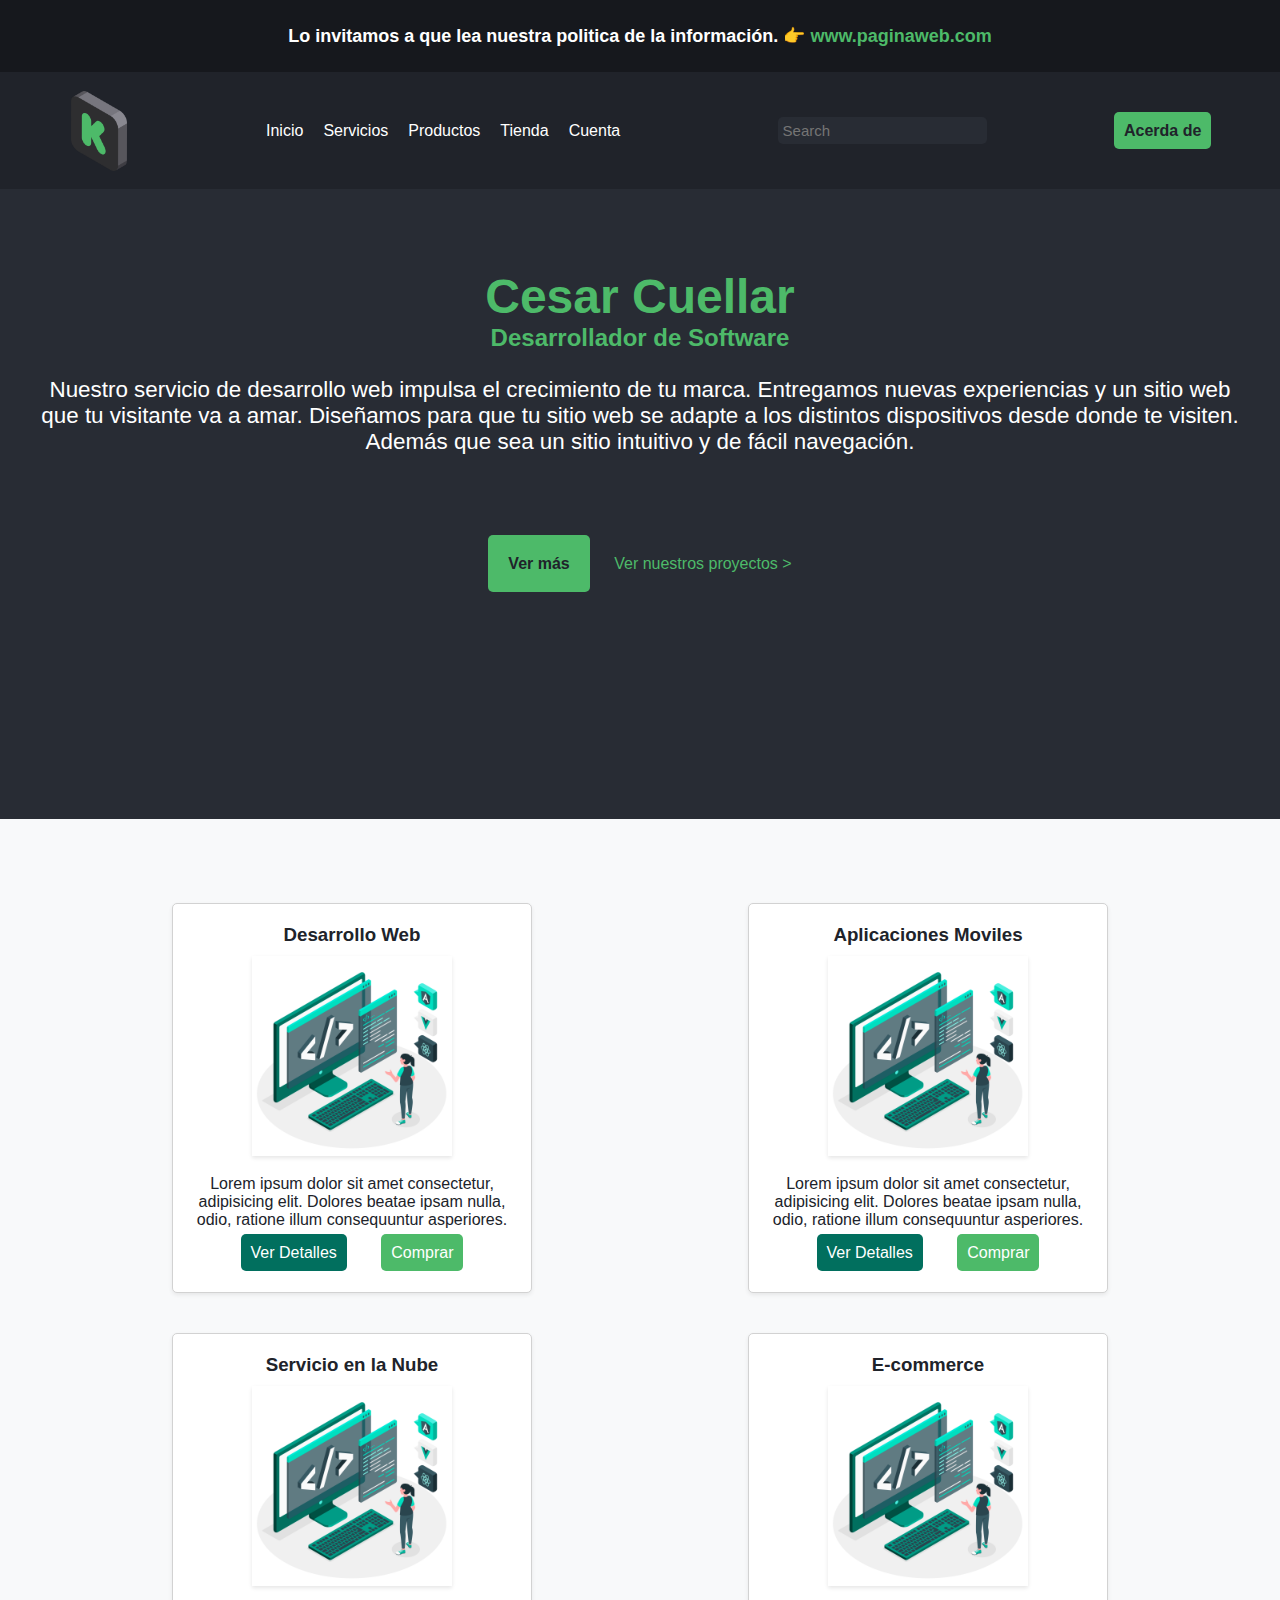
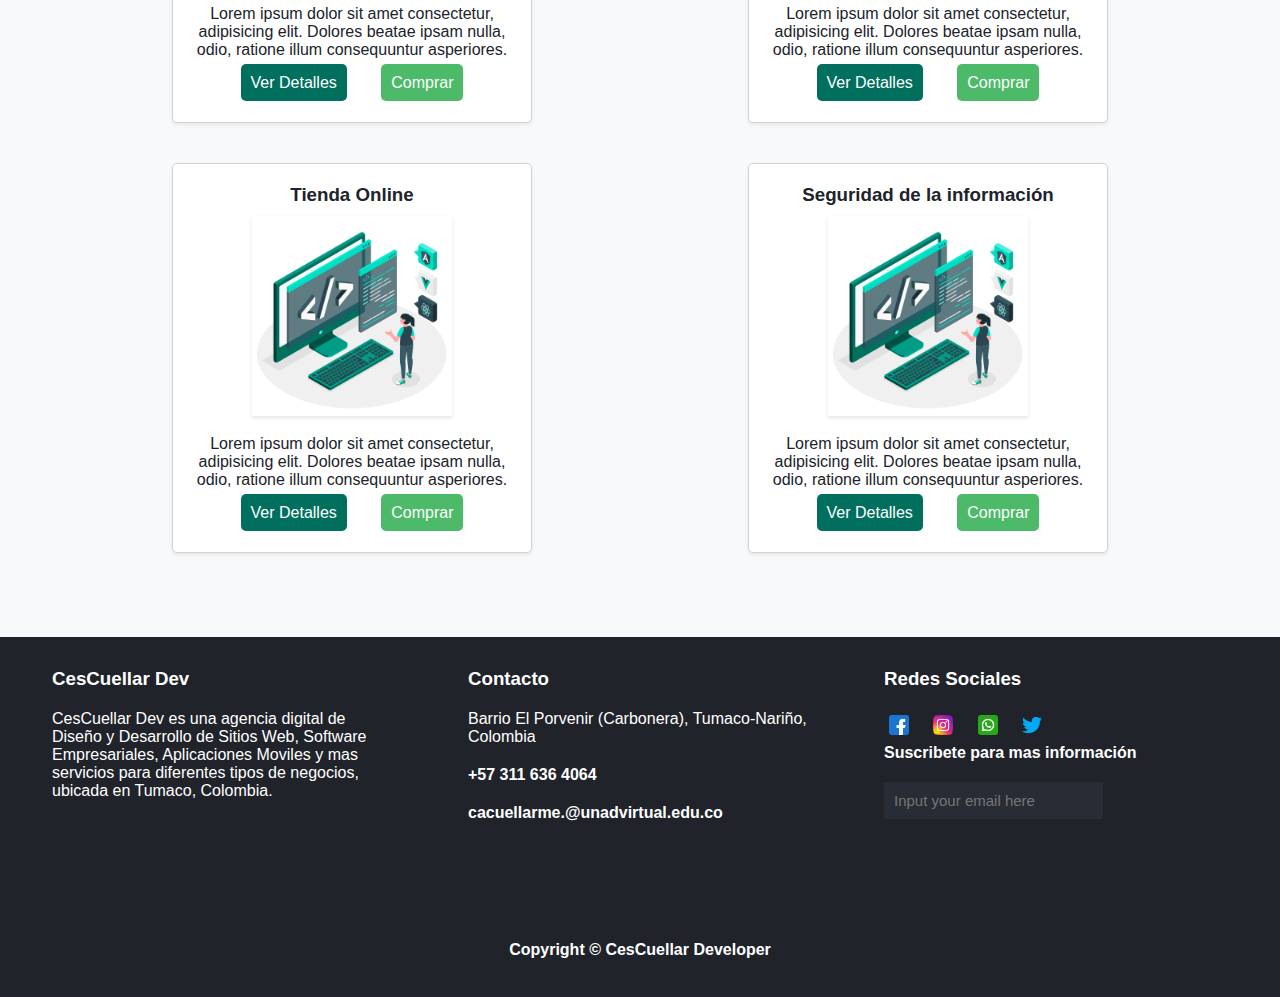
==== index.html @ 8eb55641 "dsfs" ====
<!DOCTYPE html>
<html lang="es">
<head>
    <meta charset="UTF-8">
    <meta http-equiv="X-UA-Compatible" content="IE=edge">
    <meta name="viewport" content="width=device-width, initial-scale=1.0">
    <meta property="og:type" content="article">
    <meta property="og:title" content="Portafolio | Cesar Cuellar">
    <meta property="og:url" content="https://cacuellarme.github.io/">
    <meta property="og:image" content="https://raw.githubusercontent.com/cacuellarme/cacuellarme.github.io/main/opengra.jpg">
    <meta property="og:description" content="Portafolio personal de Cesar Cuellar para mostrar sus conocimientos de Desarrollo Web">
    <link rel="stylesheet" href="estilos.css">
    <link class="favicon" rel="shortcut icon" href="favicon.ico" type="image/x-icon">
    <link rel="preconnect" href="https://fonts.googleapis.com">
    <link rel="preconnect" href="https://fonts.gstatic.com" crossorigin>
    <link href="https://fonts.googleapis.com/css2?family=Montserrat:wght@500&display=swap" rel="stylesheet">
    <title>Cesar Cuellar</title>
</head>
<body>
    <div class="superior">
        <span class="enlace">Lo invitamos a que lea nuestra politica de la información.
        👉 <strong>www.paginaweb.com</strong></span>
    </div>
    <div class="cabezera">
        <img class="logo" src="pedal-de-arranque.png" alt="logo">
        <nav>
            <ul class="lista">
                <li class="item"><a href="">Inicio</a></li>
                <li class="item"><a href="">Servicios</a></li>
                <li class="item"><a href="">Productos</a></li>
                <li class="item"><a href="">Tienda</a></li>
                <li class="item"><a href="">Cuenta</a></li>
            </ul>
        </nav>
        <input type="search" name="buscar" id="buscar" class="buscar" placeholder="Search">
        <div class="item2">
            <a class="contacto" href="#">Acerda de</a>
        </div>
        <img src="bars-solid.svg" class="hambu" id="hambuid">
    </div>
    <div class="header">
        <h1 class="titulo">Cesar Cuellar</h1>
        <h2 class="subtitulo">Desarrollador de Software</h2>
        <p class="parrafo">Nuestro servicio de desarrollo web impulsa el crecimiento de tu marca. Entregamos nuevas experiencias y un sitio web que
        tu visitante va a amar. Diseñamos para que tu sitio web se adapte a los distintos dispositivos desde donde te visiten.
        Además que sea un sitio intuitivo y de fácil navegación.</p>
        <a class="a1" href="#">Ver más</a>
        <a class="a2" href="#">Ver nuestros proyectos ></a>
    </div>
    <div class="caja">
        <div class="tarjeta">
            <h3>Desarrollo Web</h3>
            <img src="3094293.jpg" alt="">
            <p>Lorem ipsum dolor sit amet consectetur, adipisicing elit. Dolores beatae ipsam nulla, odio, ratione illum consequuntur asperiores.</p>
            <a class="p1" href="#">Ver Detalles</a>
            <a class="p2" href="#">Comprar</a>
        </div>
        <div class="tarjeta">
            <h3>Aplicaciones Moviles</h3>
            <img src="3094293.jpg" alt="">
            <p>Lorem ipsum dolor sit amet consectetur, adipisicing elit. Dolores beatae ipsam nulla, odio, ratione illum consequuntur asperiores.</p>
            <a class="p1" href="#">Ver Detalles</a>
            <a class="p2" href="#">Comprar</a>
        </div>
        <div class="tarjeta">
            <h3>Servicio en la Nube</h3>
            <img src="3094293.jpg" alt="">
            <p>Lorem ipsum dolor sit amet consectetur, adipisicing elit. Dolores beatae ipsam nulla, odio, ratione illum consequuntur asperiores.</p>
            <a class="p1" href="#">Ver Detalles</a>
            <a class="p2" href="#">Comprar</a>
        </div>
        <div class="tarjeta">
            <h3>E-commerce</h3>
            <img src="3094293.jpg" alt="">
            <p>Lorem ipsum dolor sit amet consectetur, adipisicing elit. Dolores beatae ipsam nulla, odio, ratione illum consequuntur asperiores.</p>
            <a class="p1" href="#">Ver Detalles</a>
            <a class="p2" href="#">Comprar</a>
        </div>
        <div class="tarjeta">
            <h3>Tienda Online</h3>
            <img src="3094293.jpg" alt="">
            <p>Lorem ipsum dolor sit amet consectetur, adipisicing elit. Dolores beatae ipsam nulla, odio, ratione illum consequuntur asperiores.</p>
            <a class="p1" href="#">Ver Detalles</a>
            <a class="p2" href="#">Comprar</a>
        </div>
        <div class="tarjeta">
            <h3>Seguridad de la información</h3>
            <img src="3094293.jpg" alt="">
            <p>Lorem ipsum dolor sit amet consectetur, adipisicing elit. Dolores beatae ipsam nulla, odio, ratione illum consequuntur asperiores.</p>
            <a class="p1" href="#">Ver Detalles</a>
            <a class="p2" href="#">Comprar</a>
        </div>
    </div>
    <div class="piedepagina">
        <footer>
            <div class="footer1">
                <h3>CesCuellar Dev</h3>
                <span class="span-footer">CesCuellar Dev es una agencia digital de Diseño y Desarrollo de Sitios Web, Software Empresariales, Aplicaciones Moviles y mas servicios para diferentes tipos de negocios, ubicada en Tumaco, Colombia.</span>
            </div>
            <div class="footer2">
                <h3>Contacto</h3>
                <span class="span-footer">Barrio El Porvenir (Carbonera), Tumaco-Nariño, Colombia</span>
                <h4>+57 311 636 4064</h4>
                <h4>cacuellarme.@unadvirtual.edu.co</h4>
            </div>
            <div class="footer3">
                <h3>Redes Sociales</h3>
                <a href="#"><img src="facebook.png" alt="facebook" class="icono"></a>
                <a href="#"><img src="instagram.png" alt="instagram" class="icono"></a>
                <a href="#"><img src="whatsapp.png" alt="whatsapp" class="icono"></a>
                <a href="#"><img src="gorjeo.png" alt="twitter" class="icono"></a>
                <h4>Suscribete para mas información</h4>
                <input type="email" name="enviar" id="enviar" class="enviar" placeholder="Input your email here">
            </div>
            <div class="footer4">
                <h4>Copyright &copy CesCuellar Developer</h4>
            </div>
        </footer>
    </div>
    <script src="javascript.js"></script>
</body>
</html>
---- estilos.css ----
*{
    box-sizing: border-box;
    margin: 0;
    padding: 0;
    font-family: 'Roboto', sans-serif;
}

body{
    background-color: #f8f9fa;
    overflow-x: hidden;
}


.superior{
    height: 8vh;
    background-color: #16181d;
    color: #fff;
    font-weight: bold;
    font-size: 18px;
    display: flex;
    justify-content: center;
    align-items: center;
    text-align: center;
}

span > strong{
    color: #4dba69;
}

.enlace{
    color: #fff;
    cursor: pointer;
}

.cabezera{
    display: flex;
    justify-content: space-around;
    align-items: center;
    background-color: #20232a;
    height: 13vh;
}

.logo{
    width: 80px;
    height: 80px;
    cursor: pointer;
}

.lista{
    display: flex;
    list-style: none;
}

.item a{
    text-decoration: none;
    padding: 10px;
    font-size: 1rem;
    color: #fff;
    transition: all .3s ease-in-out;
}

.item a:hover{
    background-color: #4dba69;
    color: #20232a;
    border-radius: 5px;
}


.item2 a{
    text-decoration: none;
    font-size: 1rem;
    font-weight: bold;
    color: #20232a;
    padding: 10px;
    margin: 10px;
    background-color: #4dba69;
    border-radius: 5px;
}

.item2 a:hover{
    background-color: #fff;
    transition: all .3s ease-in-out;
}

.buscar{
    padding: 5px;
    border-radius: 5px;
    background-color: #282c34;
    border-style: none;
    color: #fff;
    font-size: 15px;
    margin-left: 30px;
}


.header{
    text-align: center;
    height: 70vh;
    background-color: #282c34;
    padding: 80px 20px;
}

.titulo{
    
    font-size: 3rem;
    color: #4dba69;
}

.subtitulo{
    color: #4dba69;
}

.parrafo{
    margin-top: 25px;
    font-size: 1.4rem;
    color: #fff;
    margin-bottom: 100px;
    padding: 0 20px;
}

.a1{
    color: #20232a;
    text-decoration: none;
    font-size: 1rem;
    padding: 20px;
    margin: 10px;
    background-color: #4dba69;
    font-weight: bold;
    border-radius: 5px;
}

.a2{
    color: #4dba69;
    text-decoration: none;
    font-size: 1rem;
    margin: 10px;
}

.a1:hover{
    background-color: #fff;
    transition: all .3s ease-in-out;
}

.a2:hover{
    color: #fff;
    transition: all .3s ease-in-out;
}

.caja{
    margin: 5%;
    display: flex;
    justify-content: space-around;
    flex-wrap: wrap;
}

.tarjeta{
    width: 360px;
    height: 390px;
    border: 1px solid #d2d2d2;    
    margin: 20px;
    background-color: #fff;
    border-radius: 5px;
    box-shadow: 0 .125rem .25rem rgba(0,0,0,.075);
    text-align: center;
}

.tarjeta h3{
    margin-top: 20px;
    margin-bottom: 10px;
    text-align: center;
    color: #20232a;
}

.tarjeta img{
    width: 200px;
    height: 200px;
    box-shadow: 0 .125rem .25rem rgba(0,0,0,.1);
    transition: all .3s ease-in-out;
}

.tarjeta img:hover{
    transform: scale3d(1.1, 1.1, 1.1);
    
    
}
.tarjeta p{
    color: #20232a;
    margin: 15px;
}

.tarjeta .p1{
    margin: 15px;
    text-decoration: none;
    padding: 10px;
    background-color: #016f5e;
    color: #16181d;
    color: #fff;
    border-radius: 5px;
}


.tarjeta .p2{
    margin: 15px;
    text-decoration: none;
    padding: 10px;
    background-color: #4dba69;
    color: #16181d;
    border-radius: 5px;
    color: #fff;
}

.piedepagina footer{
    width: 100vw;
    height: 40vh;
    background-color: #20232a;
    display: flex;
    justify-content: space-evenly;
    align-items: center;
    flex-wrap: wrap;
    color: #fff;
    
}

/*//////////////////***/

.footer1, .footer2, .footer3{
    width: 30vw;
    height: 30vh;
}

.footer1, .footer2{
    display: flex;
    flex-direction: column;
    gap: 20px 0;
    padding: 20px;
}

.footer3{
    padding: 20px;
}

.footer3 *{
    margin: 0 10px 20px 0;
}


.footer4{
    width: 100vw;
    height: 5vh;
    text-align: center;
}

/*///////////////// ***/



/*/////////////// */




.footer3  .icono{
    width: 20px;
    height: 20px;
    margin: 5px;
}

.enviar{
    padding: 10px;
    background-color:#282c34;
    font-size: 15px;
    border-style: none;
    color: lightgrey;
}



.hambu{
    width: 20px;
    height: auto;
    display: none;
    cursor: pointer;
    
}


@media screen and (max-width:875px) {
    .hambu{
        display: block;
        margin-right: 10px;
        filter: invert(1);
    }

    .lista{
        left: 0;
        top: 21vh;
        width: 100vw;
        height: 70%;
        background: #fafafa10;
        
        backdrop-filter: blur(10px);
        position: absolute;
        display: flex;
        flex-direction: column;
        justify-content: space-around;
        align-items: center;
        border-radius: 0 0 10px 0;
        transition: transform 0.3s;
        transform: translateX(-100vw);
               
    }

    
    .cambio{
        transform: translateX(0);
    }


    .contacto{
        display: none;
    }

}









@media screen and (max-width:870px) {
    .piedepagina footer{
        width: 100vw;
        height: auto;
        display: flex;
        flex-direction: column;
        gap: 10px 0;
        padding: 20px 0;
    }

    .footer1, .footer2, .footer3{
        width: 60vw;
        height: 30vh;
        
    }

}




@media screen and (max-width:360px) {

    .tarjeta{
        width: 360px;
        height: 410px;
        border: 1px solid #d2d2d2;    
        margin: 20px;
        background-color: #fff;
        border-radius: 5px;
        box-shadow: 0 .125rem .25rem rgba(0,0,0,.075);
        text-align: center;
    }

    .tarjeta p{
        color: #20232a;
        margin: 15px;
        font-size: .9rem;
    }

    .span-footer{
        font-size: .9rem;
    }

    

}
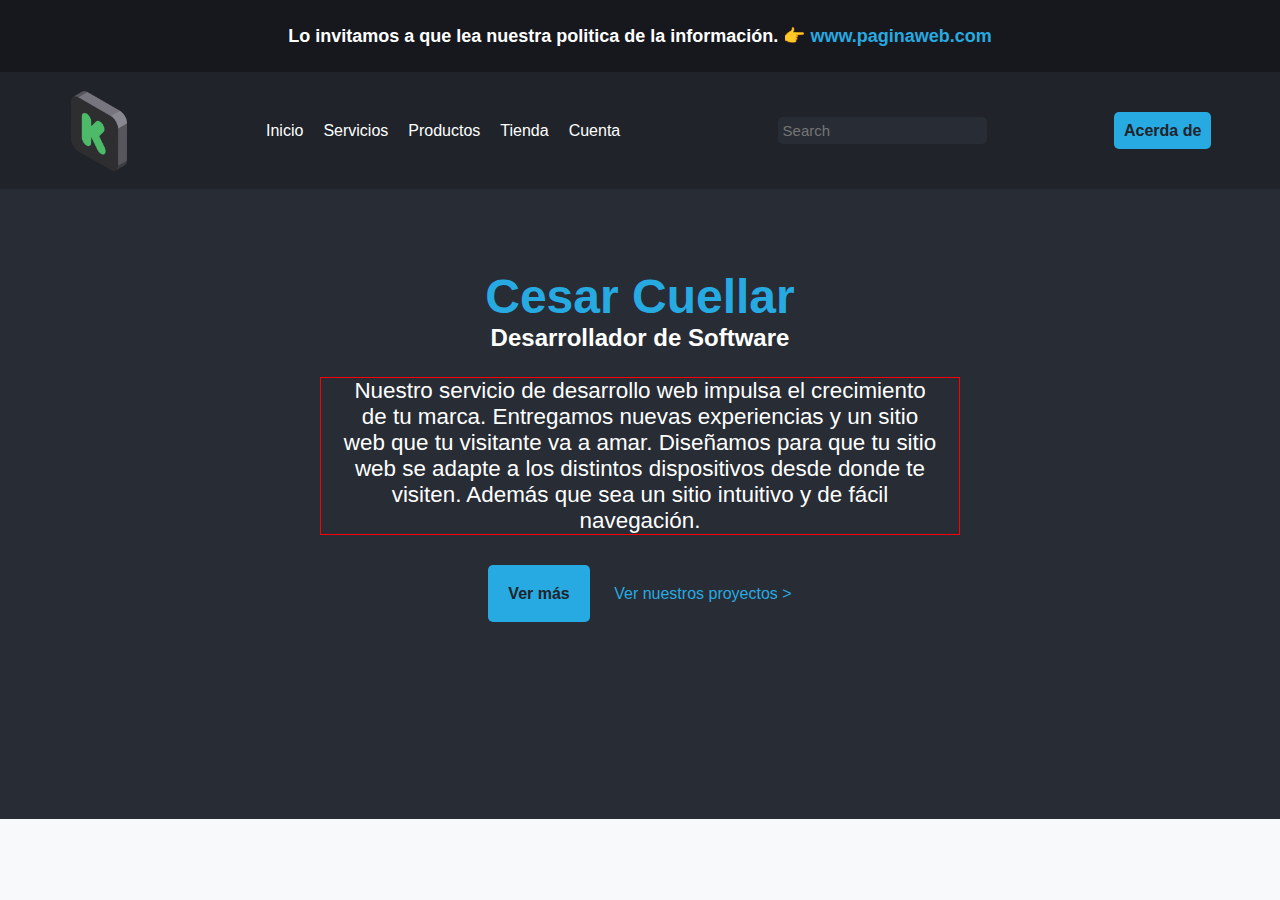
==== commit 4024fb88: "sdsdf" ====
--- a/index.html
+++ b/index.html
@@ -47,76 +47,7 @@
         <a class="a1" href="#">Ver más</a>
         <a class="a2" href="#">Ver nuestros proyectos ></a>
     </div>
-    <div class="caja">
-        <div class="tarjeta">
-            <h3>Desarrollo Web</h3>
-            <img src="3094293.jpg" alt="">
-            <p>Lorem ipsum dolor sit amet consectetur, adipisicing elit. Dolores beatae ipsam nulla, odio, ratione illum consequuntur asperiores.</p>
-            <a class="p1" href="#">Ver Detalles</a>
-            <a class="p2" href="#">Comprar</a>
-        </div>
-        <div class="tarjeta">
-            <h3>Aplicaciones Moviles</h3>
-            <img src="3094293.jpg" alt="">
-            <p>Lorem ipsum dolor sit amet consectetur, adipisicing elit. Dolores beatae ipsam nulla, odio, ratione illum consequuntur asperiores.</p>
-            <a class="p1" href="#">Ver Detalles</a>
-            <a class="p2" href="#">Comprar</a>
-        </div>
-        <div class="tarjeta">
-            <h3>Servicio en la Nube</h3>
-            <img src="3094293.jpg" alt="">
-            <p>Lorem ipsum dolor sit amet consectetur, adipisicing elit. Dolores beatae ipsam nulla, odio, ratione illum consequuntur asperiores.</p>
-            <a class="p1" href="#">Ver Detalles</a>
-            <a class="p2" href="#">Comprar</a>
-        </div>
-        <div class="tarjeta">
-            <h3>E-commerce</h3>
-            <img src="3094293.jpg" alt="">
-            <p>Lorem ipsum dolor sit amet consectetur, adipisicing elit. Dolores beatae ipsam nulla, odio, ratione illum consequuntur asperiores.</p>
-            <a class="p1" href="#">Ver Detalles</a>
-            <a class="p2" href="#">Comprar</a>
-        </div>
-        <div class="tarjeta">
-            <h3>Tienda Online</h3>
-            <img src="3094293.jpg" alt="">
-            <p>Lorem ipsum dolor sit amet consectetur, adipisicing elit. Dolores beatae ipsam nulla, odio, ratione illum consequuntur asperiores.</p>
-            <a class="p1" href="#">Ver Detalles</a>
-            <a class="p2" href="#">Comprar</a>
-        </div>
-        <div class="tarjeta">
-            <h3>Seguridad de la información</h3>
-            <img src="3094293.jpg" alt="">
-            <p>Lorem ipsum dolor sit amet consectetur, adipisicing elit. Dolores beatae ipsam nulla, odio, ratione illum consequuntur asperiores.</p>
-            <a class="p1" href="#">Ver Detalles</a>
-            <a class="p2" href="#">Comprar</a>
-        </div>
-    </div>
-    <div class="piedepagina">
-        <footer>
-            <div class="footer1">
-                <h3>CesCuellar Dev</h3>
-                <span class="span-footer">CesCuellar Dev es una agencia digital de Diseño y Desarrollo de Sitios Web, Software Empresariales, Aplicaciones Moviles y mas servicios para diferentes tipos de negocios, ubicada en Tumaco, Colombia.</span>
-            </div>
-            <div class="footer2">
-                <h3>Contacto</h3>
-                <span class="span-footer">Barrio El Porvenir (Carbonera), Tumaco-Nariño, Colombia</span>
-                <h4>+57 311 636 4064</h4>
-                <h4>cacuellarme.@unadvirtual.edu.co</h4>
-            </div>
-            <div class="footer3">
-                <h3>Redes Sociales</h3>
-                <a href="#"><img src="facebook.png" alt="facebook" class="icono"></a>
-                <a href="#"><img src="instagram.png" alt="instagram" class="icono"></a>
-                <a href="#"><img src="whatsapp.png" alt="whatsapp" class="icono"></a>
-                <a href="#"><img src="gorjeo.png" alt="twitter" class="icono"></a>
-                <h4>Suscribete para mas información</h4>
-                <input type="email" name="enviar" id="enviar" class="enviar" placeholder="Input your email here">
-            </div>
-            <div class="footer4">
-                <h4>Copyright &copy CesCuellar Developer</h4>
-            </div>
-        </footer>
-    </div>
+    
     <script src="javascript.js"></script>
 </body>
 </html>
--- a/estilos.css
+++ b/estilos.css
@@ -24,7 +24,7 @@
 }
 
 span > strong{
-    color: #4dba69;
+    color: #27aae1;
 }
 
 .enlace{
@@ -60,7 +60,7 @@
 }
 
 .item a:hover{
-    background-color: #4dba69;
+    background-color: #27aae1;
     color: #20232a;
     border-radius: 5px;
 }
@@ -73,7 +73,7 @@
     color: #20232a;
     padding: 10px;
     margin: 10px;
-    background-color: #4dba69;
+    background-color: #27aae1;
     border-radius: 5px;
 }
 
@@ -103,19 +103,19 @@
 .titulo{
     
     font-size: 3rem;
-    color: #4dba69;
+    color: #27aae1;
 }
 
 .subtitulo{
-    color: #4dba69;
+    color: #fff;
 }
 
 .parrafo{
-    margin-top: 25px;
+    margin: 25px 300px 50px 300px;
     font-size: 1.4rem;
     color: #fff;
-    margin-bottom: 100px;
     padding: 0 20px;
+    border: 1px solid red;
 }
 
 .a1{
@@ -124,13 +124,13 @@
     font-size: 1rem;
     padding: 20px;
     margin: 10px;
-    background-color: #4dba69;
+    background-color: #27aae1;
     font-weight: bold;
     border-radius: 5px;
 }
 
 .a2{
-    color: #4dba69;
+    color: #27aae1;
     text-decoration: none;
     font-size: 1rem;
     margin: 10px;
@@ -192,7 +192,7 @@
     margin: 15px;
     text-decoration: none;
     padding: 10px;
-    background-color: #016f5e;
+    background-color: #1a769e;
     color: #16181d;
     color: #fff;
     border-radius: 5px;
@@ -203,7 +203,7 @@
     margin: 15px;
     text-decoration: none;
     padding: 10px;
-    background-color: #4dba69;
+    background-color: #27aae1;
     color: #16181d;
     border-radius: 5px;
     color: #fff;
@@ -320,6 +320,13 @@
         display: none;
     }
 
+    .header{
+        text-align: center;
+        height: 100vh;
+        background-color: #282c34;
+        padding: 80px 20px;
+    }
+
 }
 
 
@@ -346,12 +353,16 @@
         
     }
 
-}
-
-
-
-
-@media screen and (max-width:360px) {
+    .parrafo{
+        font-size: 1rem;
+    }
+
+}
+
+
+
+
+@media screen and (max-width:678px) {
 
     .tarjeta{
         width: 360px;
@@ -374,8 +385,23 @@
         font-size: .9rem;
     }
 
-    
-
-}
-
-
+    .parrafo{
+        font-size: .9rem;
+        margin-top: 25px;
+        color: #fff;
+        margin-bottom: 100px;
+        padding: 0 20px;
+    }
+
+    .header{
+        text-align: center;
+        height: 100vh;
+        background-color: #282c34;
+        padding: 80px 20px;
+    }
+
+    
+
+}
+
+
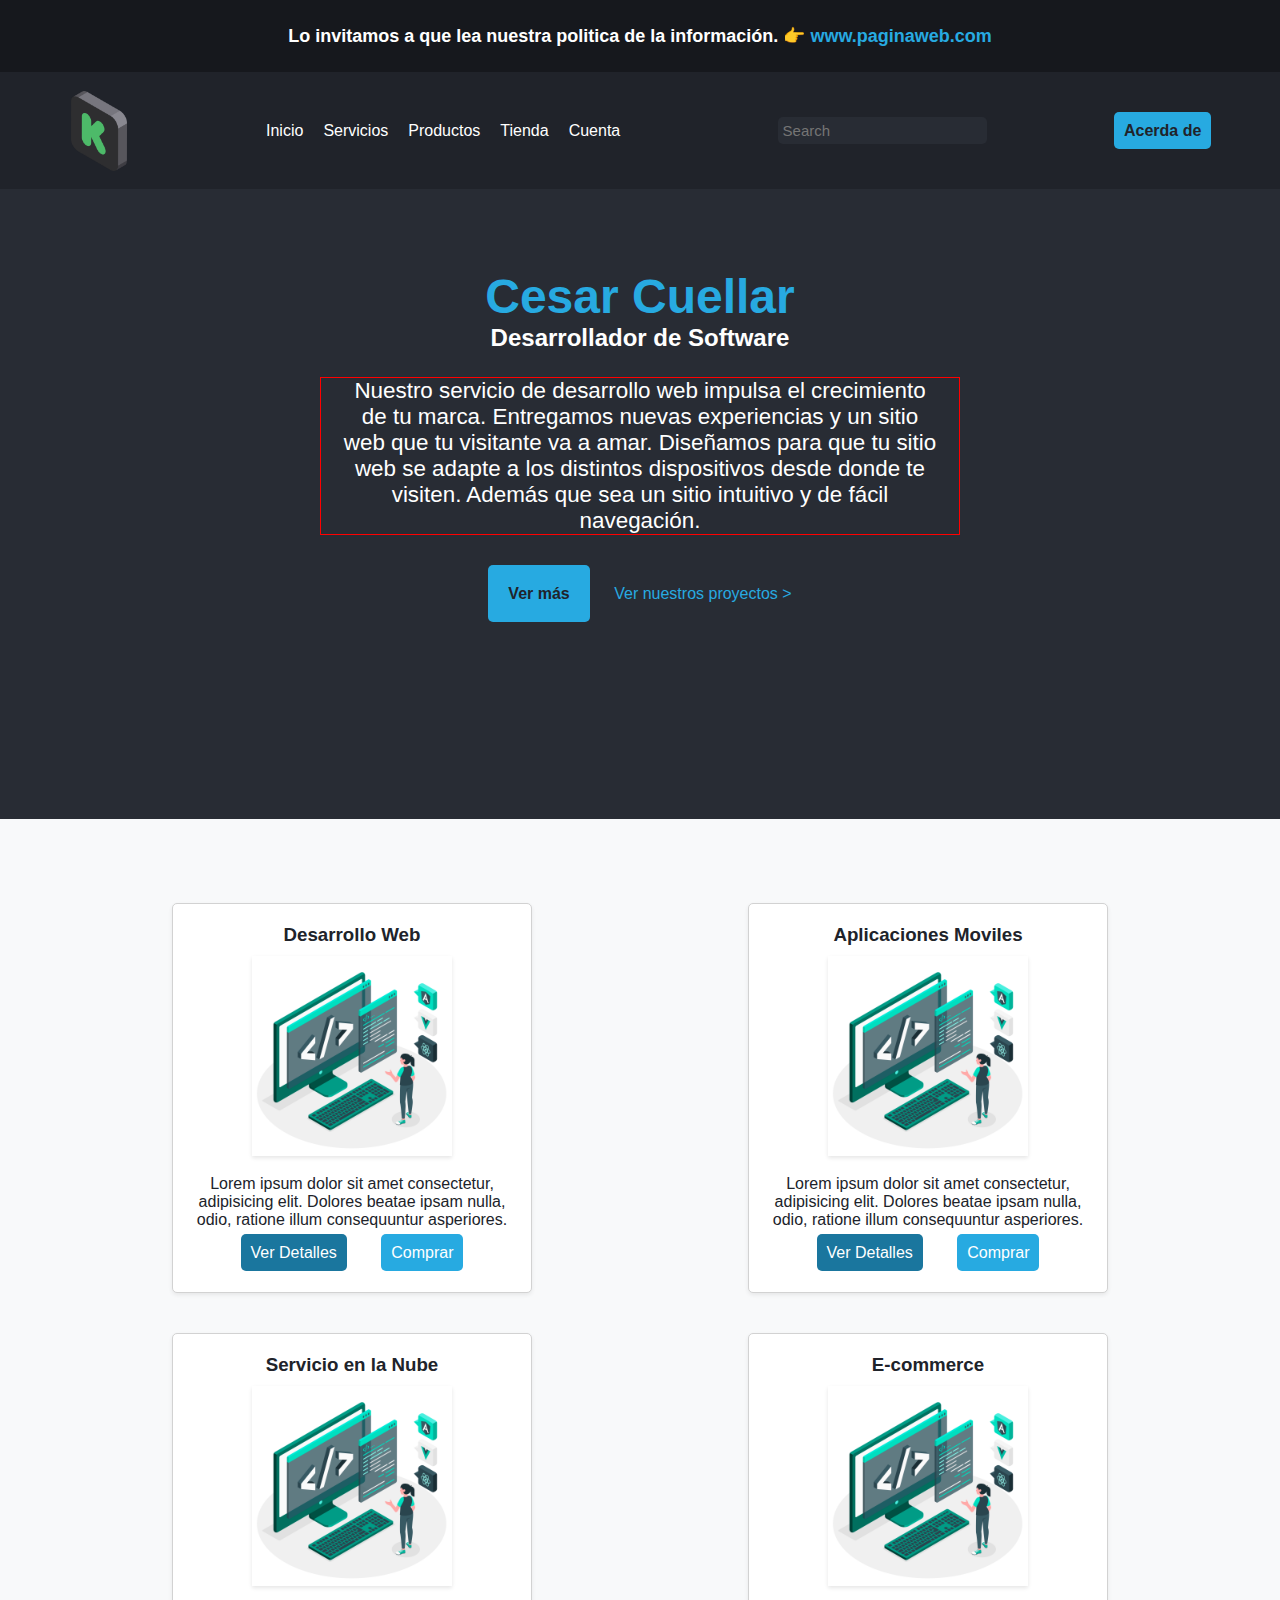
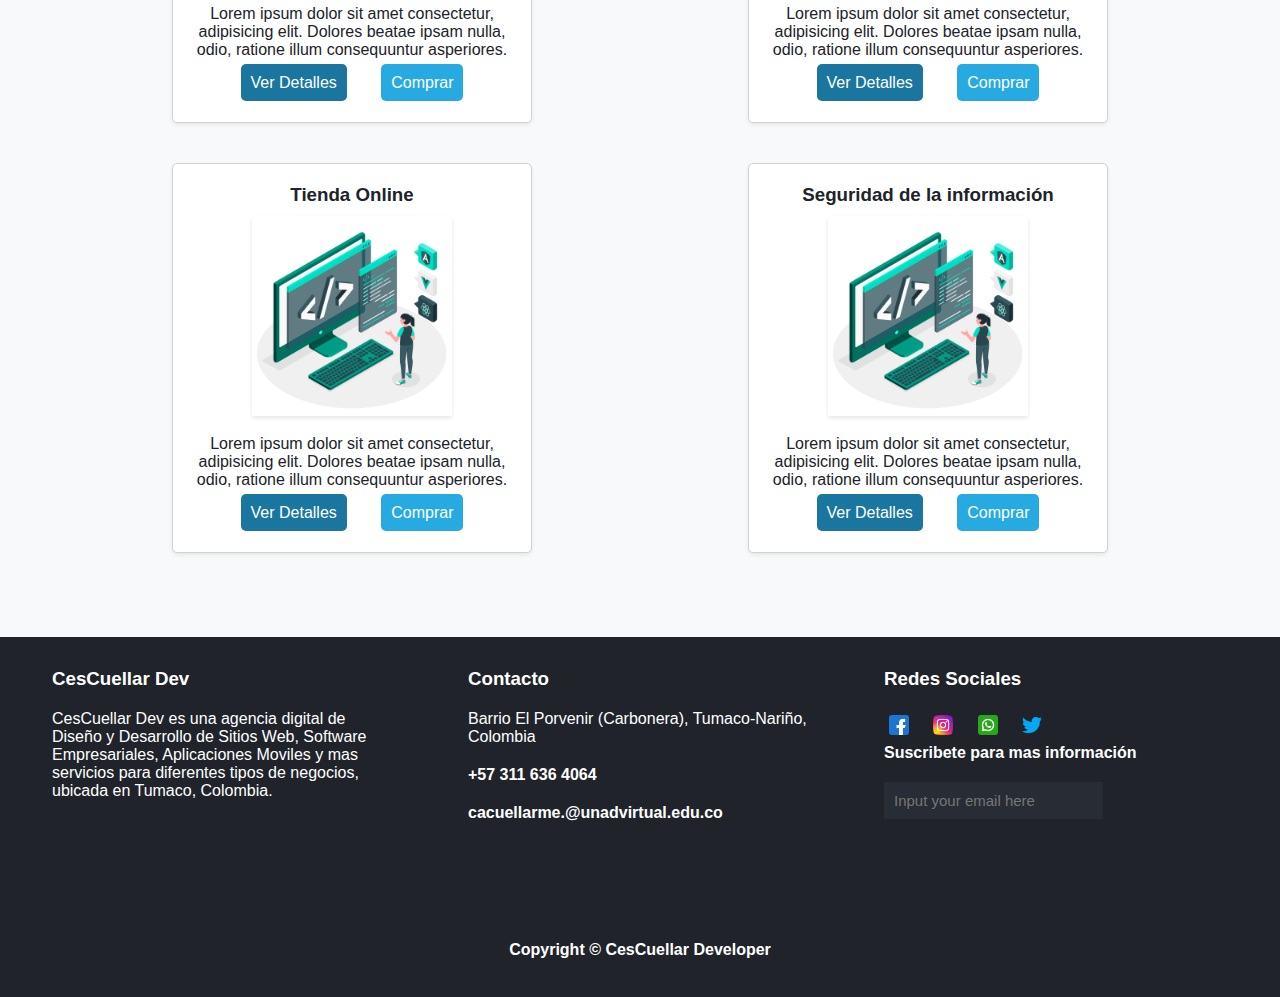
==== commit b12f9d9d: "sdfsdfs" ====
--- a/index.html
+++ b/index.html
@@ -47,6 +47,76 @@
         <a class="a1" href="#">Ver más</a>
         <a class="a2" href="#">Ver nuestros proyectos ></a>
     </div>
+    <div class="caja">
+        <div class="tarjeta">
+            <h3>Desarrollo Web</h3>
+            <img src="3094293.jpg" alt="">
+            <p>Lorem ipsum dolor sit amet consectetur, adipisicing elit. Dolores beatae ipsam nulla, odio, ratione illum consequuntur asperiores.</p>
+            <a class="p1" href="#">Ver Detalles</a>
+            <a class="p2" href="#">Comprar</a>
+        </div>
+        <div class="tarjeta">
+            <h3>Aplicaciones Moviles</h3>
+            <img src="3094293.jpg" alt="">
+            <p>Lorem ipsum dolor sit amet consectetur, adipisicing elit. Dolores beatae ipsam nulla, odio, ratione illum consequuntur asperiores.</p>
+            <a class="p1" href="#">Ver Detalles</a>
+            <a class="p2" href="#">Comprar</a>
+        </div>
+        <div class="tarjeta">
+            <h3>Servicio en la Nube</h3>
+            <img src="3094293.jpg" alt="">
+            <p>Lorem ipsum dolor sit amet consectetur, adipisicing elit. Dolores beatae ipsam nulla, odio, ratione illum consequuntur asperiores.</p>
+            <a class="p1" href="#">Ver Detalles</a>
+            <a class="p2" href="#">Comprar</a>
+        </div>
+        <div class="tarjeta">
+            <h3>E-commerce</h3>
+            <img src="3094293.jpg" alt="">
+            <p>Lorem ipsum dolor sit amet consectetur, adipisicing elit. Dolores beatae ipsam nulla, odio, ratione illum consequuntur asperiores.</p>
+            <a class="p1" href="#">Ver Detalles</a>
+            <a class="p2" href="#">Comprar</a>
+        </div>
+        <div class="tarjeta">
+            <h3>Tienda Online</h3>
+            <img src="3094293.jpg" alt="">
+            <p>Lorem ipsum dolor sit amet consectetur, adipisicing elit. Dolores beatae ipsam nulla, odio, ratione illum consequuntur asperiores.</p>
+            <a class="p1" href="#">Ver Detalles</a>
+            <a class="p2" href="#">Comprar</a>
+        </div>
+        <div class="tarjeta">
+            <h3>Seguridad de la información</h3>
+            <img src="3094293.jpg" alt="">
+            <p>Lorem ipsum dolor sit amet consectetur, adipisicing elit. Dolores beatae ipsam nulla, odio, ratione illum consequuntur asperiores.</p>
+            <a class="p1" href="#">Ver Detalles</a>
+            <a class="p2" href="#">Comprar</a>
+        </div>
+    </div>
+    <div class="piedepagina">
+        <footer>
+            <div class="footer1">
+                <h3>CesCuellar Dev</h3>
+                <span class="span-footer">CesCuellar Dev es una agencia digital de Diseño y Desarrollo de Sitios Web, Software Empresariales, Aplicaciones Moviles y mas servicios para diferentes tipos de negocios, ubicada en Tumaco, Colombia.</span>
+            </div>
+            <div class="footer2">
+                <h3>Contacto</h3>
+                <span class="span-footer">Barrio El Porvenir (Carbonera), Tumaco-Nariño, Colombia</span>
+                <h4>+57 311 636 4064</h4>
+                <h4>cacuellarme.@unadvirtual.edu.co</h4>
+            </div>
+            <div class="footer3">
+                <h3>Redes Sociales</h3>
+                <a href="#"><img src="facebook.png" alt="facebook" class="icono"></a>
+                <a href="#"><img src="instagram.png" alt="instagram" class="icono"></a>
+                <a href="#"><img src="whatsapp.png" alt="whatsapp" class="icono"></a>
+                <a href="#"><img src="gorjeo.png" alt="twitter" class="icono"></a>
+                <h4>Suscribete para mas información</h4>
+                <input type="email" name="enviar" id="enviar" class="enviar" placeholder="Input your email here">
+            </div>
+            <div class="footer4">
+                <h4>Copyright &copy CesCuellar Developer</h4>
+            </div>
+        </footer>
+    </div>
     
     <script src="javascript.js"></script>
 </body>
--- a/estilos.css
+++ b/estilos.css
@@ -320,13 +320,6 @@
         display: none;
     }
 
-    .header{
-        text-align: center;
-        height: 100vh;
-        background-color: #282c34;
-        padding: 80px 20px;
-    }
-
 }
 
 
@@ -351,10 +344,6 @@
         width: 60vw;
         height: 30vh;
         
-    }
-
-    .parrafo{
-        font-size: 1rem;
     }
 
 }
@@ -385,23 +374,6 @@
         font-size: .9rem;
     }
 
-    .parrafo{
-        font-size: .9rem;
-        margin-top: 25px;
-        color: #fff;
-        margin-bottom: 100px;
-        padding: 0 20px;
-    }
-
-    .header{
-        text-align: center;
-        height: 100vh;
-        background-color: #282c34;
-        padding: 80px 20px;
-    }
-
-    
-
-}
-
-
+}
+
+
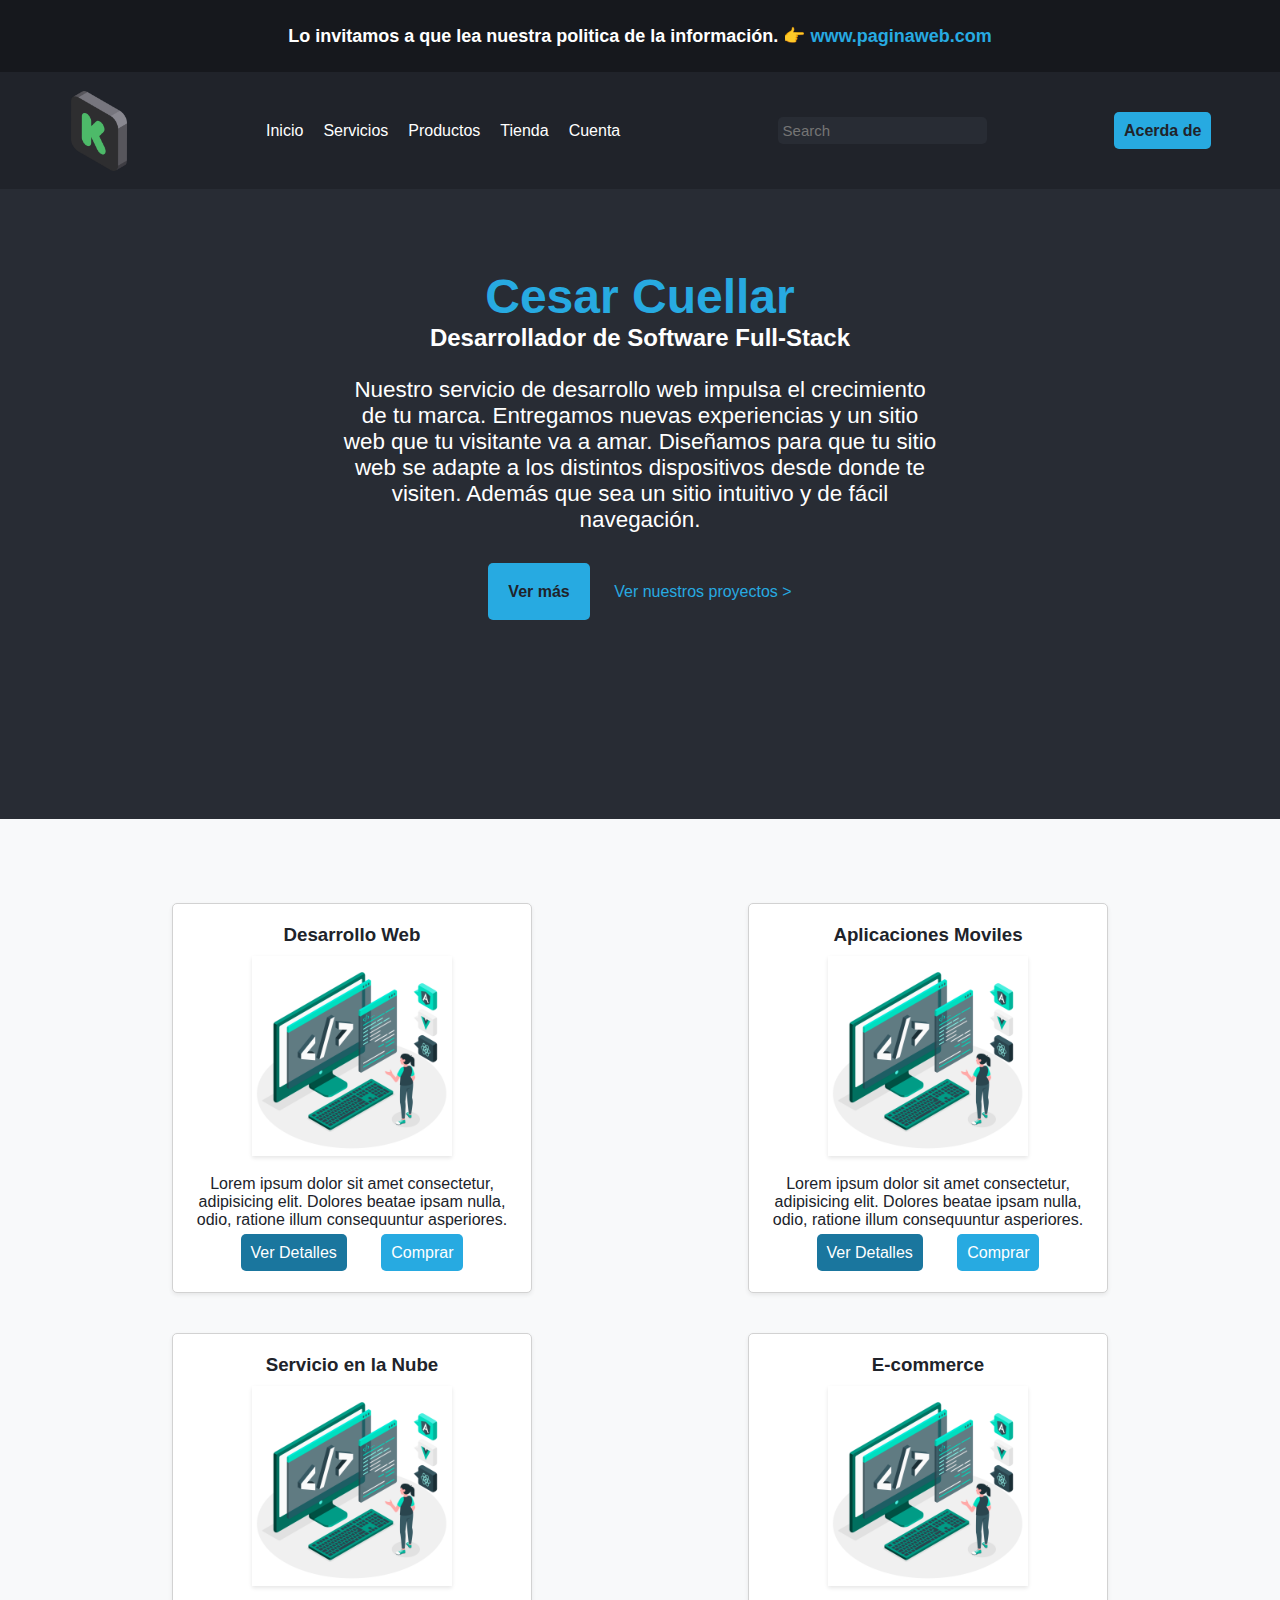
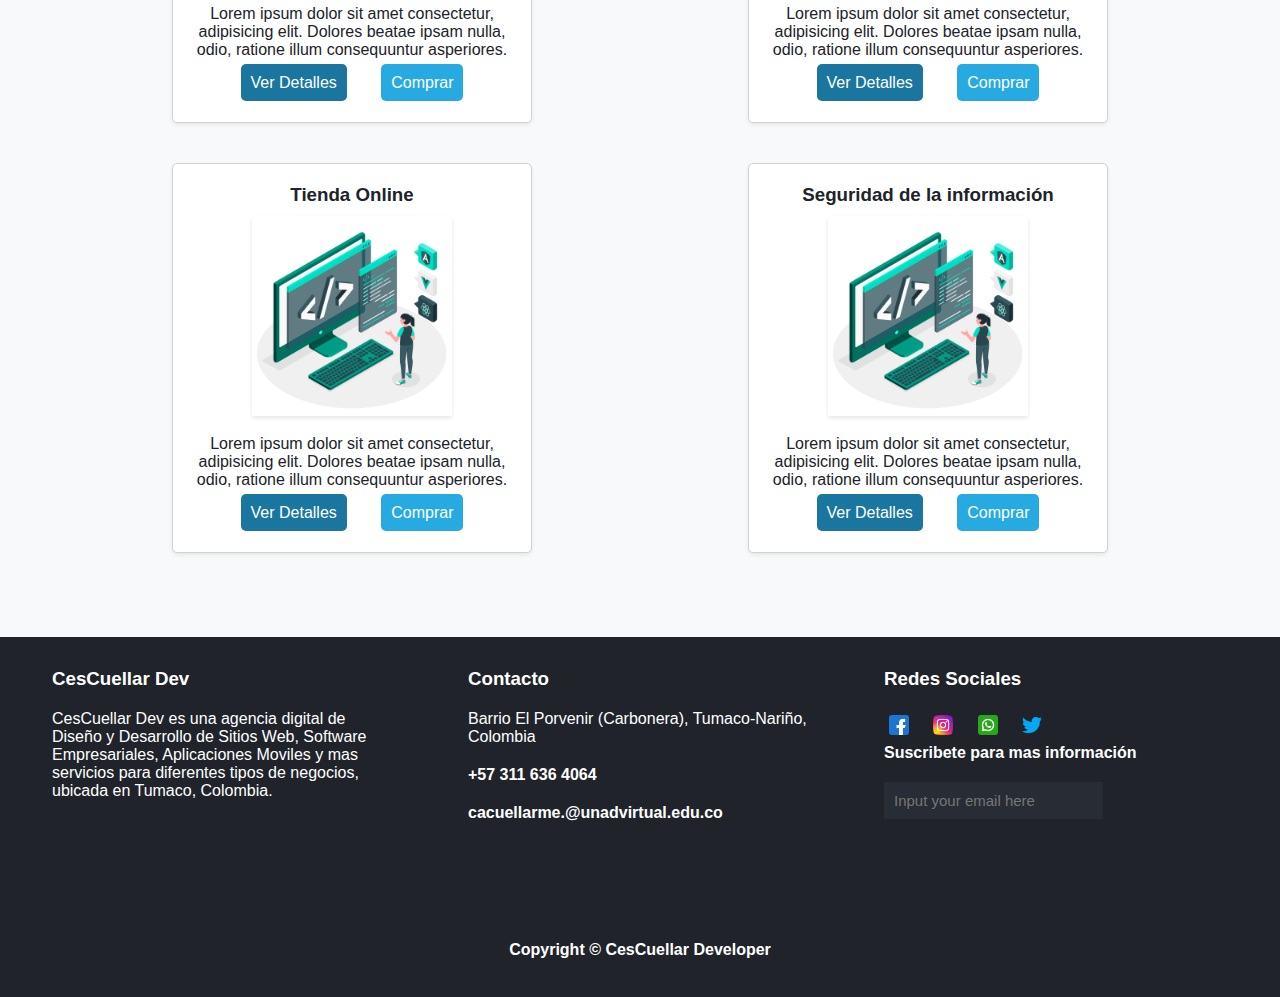
==== commit 690f5e0b: "cambio" ====
--- a/index.html
+++ b/index.html
@@ -40,7 +40,7 @@
     </div>
     <div class="header">
         <h1 class="titulo">Cesar Cuellar</h1>
-        <h2 class="subtitulo">Desarrollador de Software</h2>
+        <h2 class="subtitulo">Desarrollador de Software Full-Stack</h2>
         <p class="parrafo">Nuestro servicio de desarrollo web impulsa el crecimiento de tu marca. Entregamos nuevas experiencias y un sitio web que
         tu visitante va a amar. Diseñamos para que tu sitio web se adapte a los distintos dispositivos desde donde te visiten.
         Además que sea un sitio intuitivo y de fácil navegación.</p>
--- a/estilos.css
+++ b/estilos.css
@@ -115,7 +115,6 @@
     font-size: 1.4rem;
     color: #fff;
     padding: 0 20px;
-    border: 1px solid red;
 }
 
 .a1{
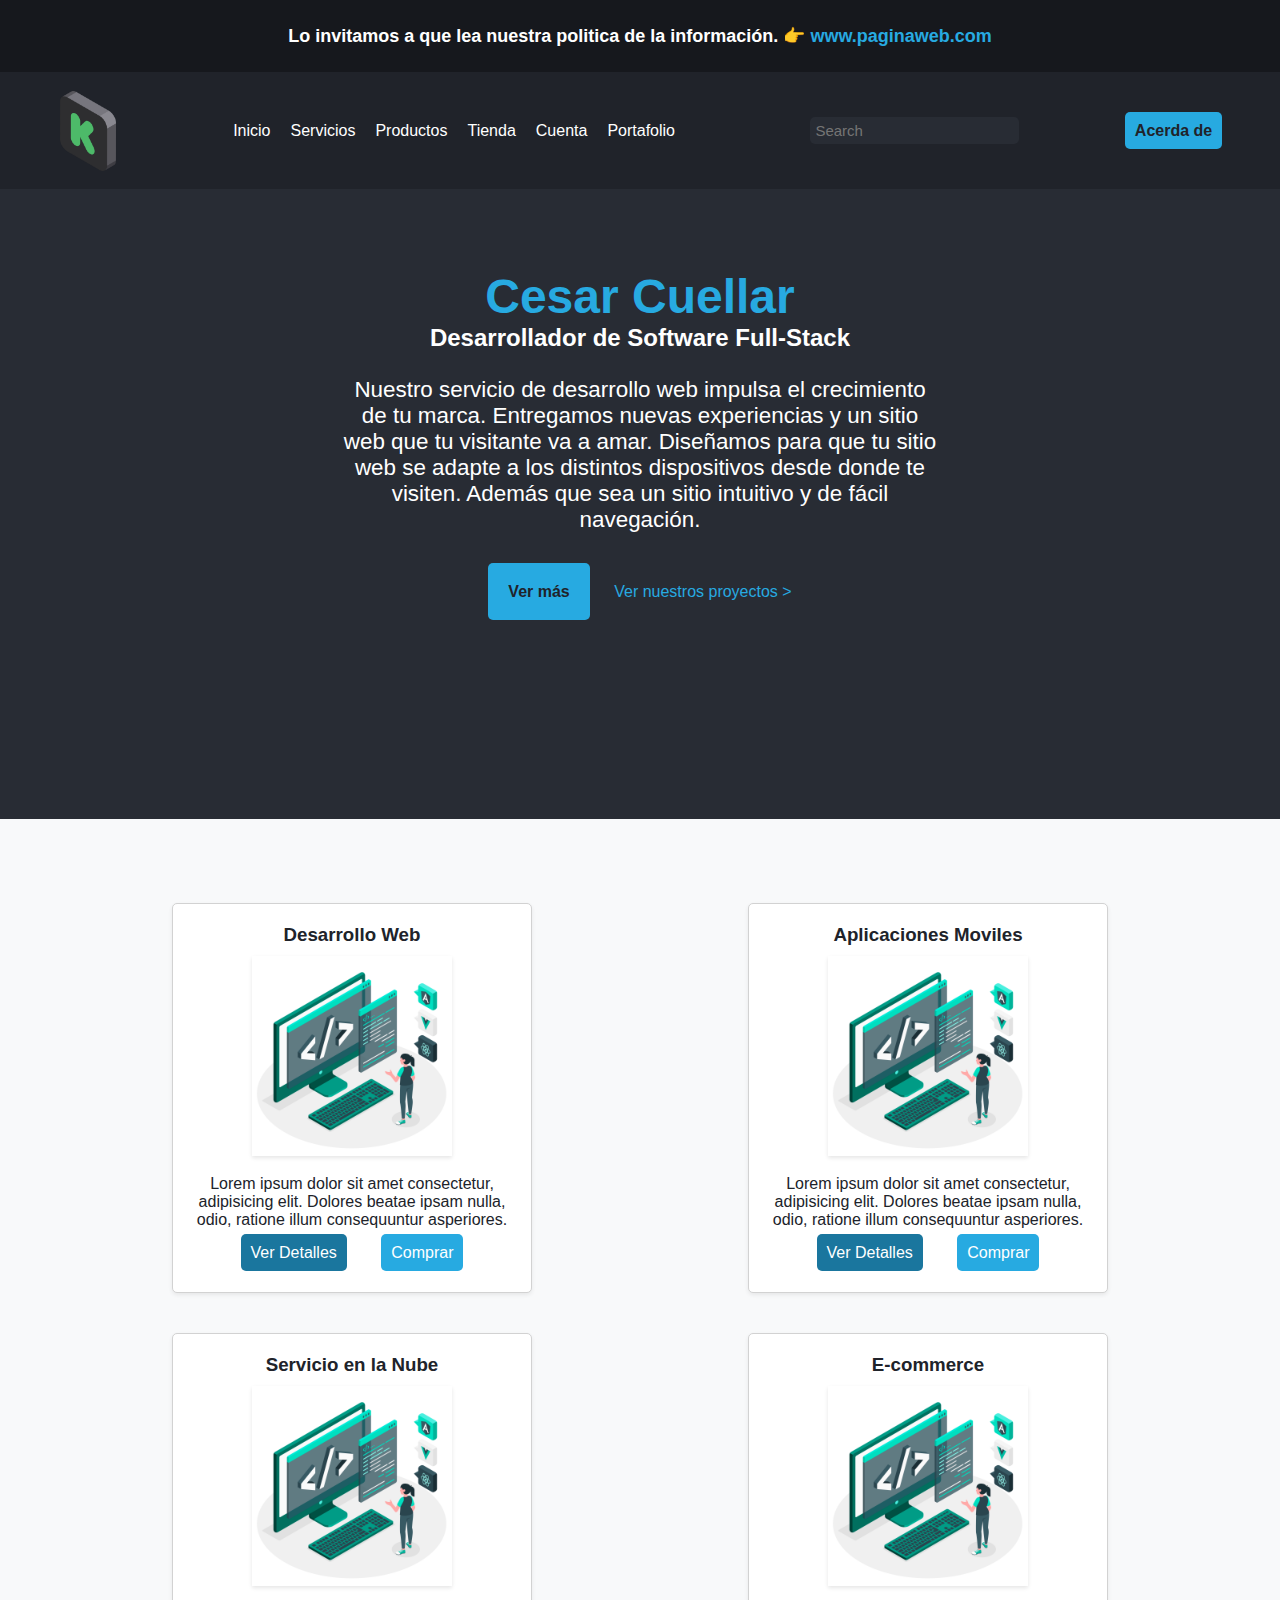
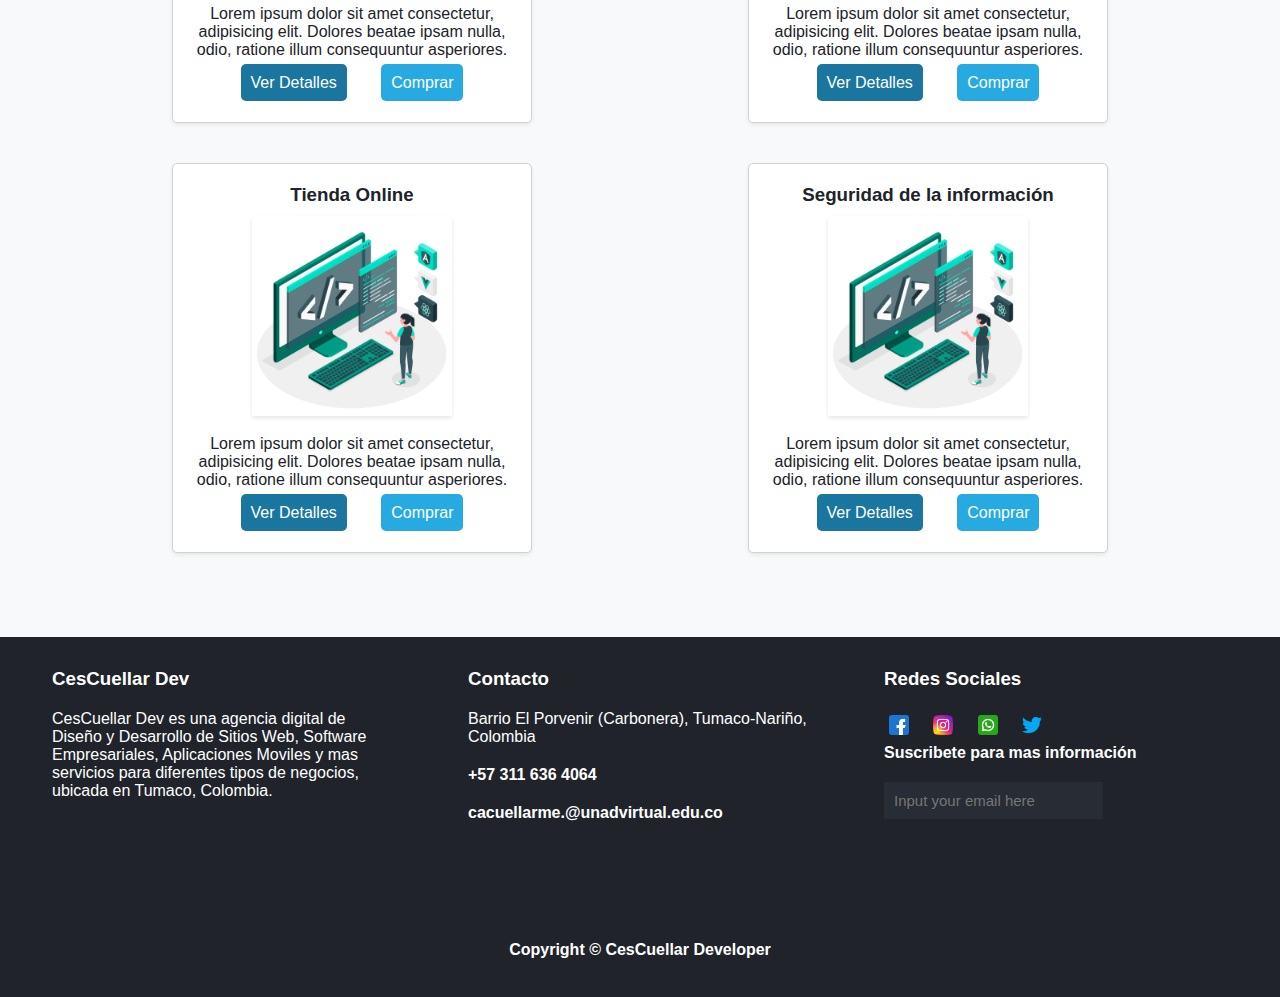
==== commit 3df732f7: "Update index.html" ====
--- a/index.html
+++ b/index.html
@@ -10,6 +10,7 @@
     <meta property="og:image" content="https://raw.githubusercontent.com/cacuellarme/cacuellarme.github.io/main/opengra.jpg">
     <meta property="og:description" content="Portafolio personal de Cesar Cuellar para mostrar sus conocimientos de Desarrollo Web">
     <link rel="stylesheet" href="estilos.css">
+    <link rel="stylesheet" href="style3.css">
     <link class="favicon" rel="shortcut icon" href="favicon.ico" type="image/x-icon">
     <link rel="preconnect" href="https://fonts.googleapis.com">
     <link rel="preconnect" href="https://fonts.gstatic.com" crossorigin>
@@ -30,6 +31,7 @@
                 <li class="item"><a href="">Productos</a></li>
                 <li class="item"><a href="">Tienda</a></li>
                 <li class="item"><a href="">Cuenta</a></li>
+                <li class="item"><a href="portafolio.html">Portafolio</a></li>
             </ul>
         </nav>
         <input type="search" name="buscar" id="buscar" class="buscar" placeholder="Search">
